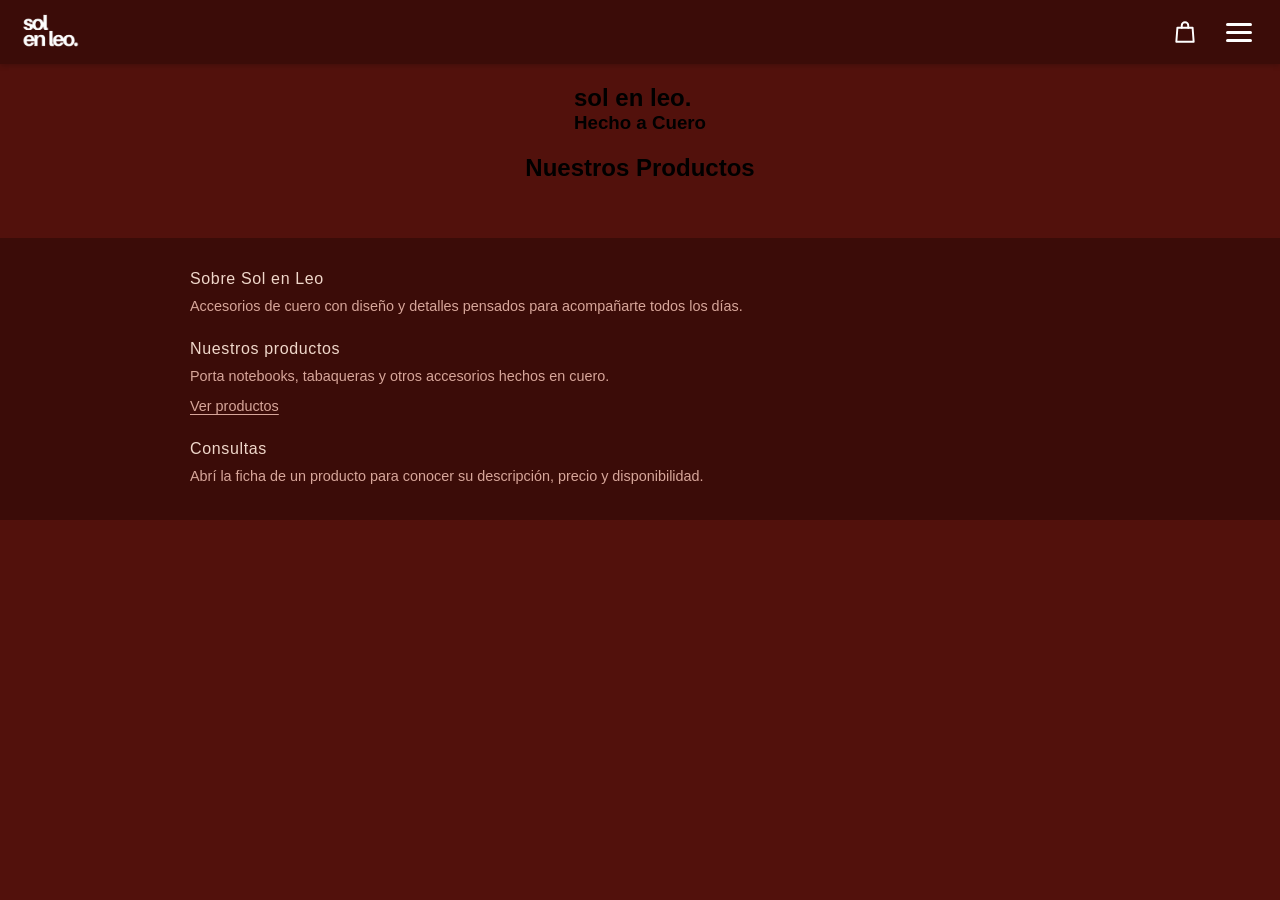
==== index.html @ b32b1800 "Integracion de parser YAML y carga dinamica de productos CMS" ====
<!DOCTYPE html>
<html lang="es">
<head>
    <meta charset="UTF-8">
    <meta name="viewport" content="width=device-width, initial-scale=1.0">
    <title>sol en leo.</title>
    <link rel="stylesheet" href="style.css?v=7">
    <script src="https://identity.netlify.com/v1/netlify-identity-widget.js"></script>
    <script src="https://cdn.jsdelivr.net/npm/js-yaml/dist/js-yaml.min.js"></script>
</head>
<body>
    <header>
        <nav class="menu-principal">
            <a href="#inicio" class="logo-boton">
                <img src="img/logo.png" alt="boton de inicio">
            </a>
            <div class="acciones-nav">
                <a class="boton-carrito" href="#carrito" aria-label="Ir al carrito de compras">
                    <svg viewBox="0 0 24 24" aria-hidden="true" focusable="false">
                        <path d="M5 8h14l1 13H4L5 8Z"></path>
                        <path d="M9 8V6a3 3 0 0 1 6 0v2"></path>
                    </svg>
                </a>
                <button class="boton-menu" type="button" aria-label="Abrir menú" aria-expanded="false" aria-controls="opciones-menu">
                    <span></span>
                    <span></span>
                    <span></span>
                </button>
            </div>
            <ul id="opciones-menu" hidden>
                <li><a href="#productos">Productos</a></li>
                <li><a href="#historia">Un poco de la marca</a></li>
            </ul>
        </nav>
    </header>
    <section id="inicio">
        <h1>sol en leo.</h1>
        <h3>Hecho a Cuero</h3>
    </section>
    <section id="productos">
        <h2>Nuestros Productos</h2>
        <div class="productos-carrusel">
            <div class="contenedor-productos" id="lista-productos"></div>
        </div>
    </section>
    <footer class="pie-pagina">
        <div class="bloque-footer">
            <h2>Sobre Sol en Leo</h2>
            <p>Accesorios de cuero con diseño y detalles pensados para acompañarte todos los días.</p>
        </div>
        <div class="bloque-footer">
            <h2>Nuestros productos</h2>
            <p>Porta notebooks, tabaqueras y otros accesorios hechos en cuero.</p>
            <a href="#productos">Ver productos</a>
        </div>
        <div class="bloque-footer">
            <h2>Consultas</h2>
            <p>Abrí la ficha de un producto para conocer su descripción, precio y disponibilidad.</p>
        </div>
    </footer>
    <dialog class="modal-producto" id="detalle-producto" aria-labelledby="detalle-nombre">
        <div class="contenido-modal">
            <button class="cerrar-modal" type="button" aria-label="Cerrar detalles">×</button>
            <img class="imagen-modal" src="" alt="">
            <div class="informacion-modal">
                <h2 id="detalle-nombre"></h2>
                <p class="precio-modal"></p>
                <p class="stock-modal"></p>
                <p class="descripcion-modal"></p>
            </div>
        </div>
    </dialog>
<script src="script.js?v=5"></script>
</body>
</html>
---- style.css ----
* {
    margin: 0;
    padding: 0;
    box-sizing: border-box;
}
.nav {
    position: fixed;
    top: 0;
    width: 100%;
    display: flex;
    justify-content: space-between;
    align-items: center;
    background-color: #3b0c08;
    padding: 10px 20px;
    z-index: 10000;
    text-align: center;
    left: 0;
    box-shadow: 0 0 50px black;
}
.nav ul {
    display: flex;
    margin: 0;
    padding: 0%;

}
.nav ul a {
    color: white;
    text-decoration: none;
    font-weight: bold;
    padding: 0 20px;
    border-right: 2px solid white; /*le agregamos un borde derecho */
}
.logo-boton img {
    width: auto;
    height: 40px;
}
.menu-principal {
    position: relative;
    width: 100%;
    display: flex;
    justify-content: space-between;
    align-items: center;
    background-color: #3b0c08;
    padding: 10px 20px;
    box-shadow: 0 2px 5px rgba(0, 0, 0, 0.18);
    z-index: 10000;
}
header {
    width: 100%;
    position: sticky;
    top: 0;
    z-index: 10000;
}
.acciones-nav {
    display: flex;
    align-items: center;
    gap: 12px;
}
.boton-menu,
.boton-carrito {
    display: flex;
    align-items: center;
    justify-content: center;
    padding: 8px;
    border: 0;
    background: transparent;
    cursor: pointer;
}
.boton-menu {
    flex-direction: column;
    gap: 5px;
}
.boton-carrito {
    color: white;
}
.boton-carrito svg {
    width: 26px;
    height: 26px;
    fill: none;
    stroke: currentColor;
    stroke-linecap: round;
    stroke-linejoin: round;
    stroke-width: 1.8;
}
.boton-menu span {
    display: block;
    width: 26px;
    height: 3px;
    border-radius: 2px;
    background-color: white;
}
.boton-menu:focus-visible,
.boton-carrito:focus-visible,
.menu-principal a:focus-visible {
    outline: 2px solid white;
    outline-offset: 4px;
}
.menu-principal ul {
    position: absolute;
    top: 100%;
    right: 0;
    display: flex;
    flex-direction: column;
    gap: 16px;
    min-width: 220px;
    padding: 16px 20px;
    list-style: none;
    background-color: #3b0c08;
}
.menu-principal ul[hidden] {
    display: none;
}
.menu-principal ul a {
    color: white;
    text-decoration: none;
}
body {
    font-family: 'Segoe UI', Tahoma, Geneva, Verdana, sans-serif;
    background-color: #52110c;
    margin: 0;
    display: flex;
    flex-direction: column;
    justify-content: center;
    align-items: center;
    gap: 20px;
}
.contenedor-productos {
    display: flex;
    flex-wrap: nowrap;
    justify-content: safe center;
    gap: 12px;
    padding: 12px;
    overflow-x: auto;
}
.productos-carrusel {
    width: 100%;
}
.producto {
    flex: 0 0 200px;
    display: flex;
    flex-direction: column;
    align-items: center;
    min-height: 310px;
    text-align: center;
    padding: 12px 10px 14px;
    border: 1px solid rgba(255, 247, 236, 0.2);
    border-radius: 16px;
    background: linear-gradient(160deg, #681c16, #49100c);
    color: #fff7ec;
    box-shadow: 0 8px 20px rgba(28, 5, 3, 0.2);
    transition: transform 180ms ease, border-color 180ms ease, box-shadow 180ms ease;
}
.producto:hover {
    transform: translateY(-4px);
    border-color: rgba(255, 247, 236, 0.42);
    box-shadow: 0 12px 24px rgba(28, 5, 3, 0.3);
}
.producto-detalle {
    display: flex;
    width: 100%;
    flex-direction: column;
    align-items: center;
    border: 0;
    background: transparent;
    color: inherit;
    font: inherit;
    cursor: pointer;
}
.producto-detalle img {
    display: block;
    width: 100%;
    height: 180px;
    object-fit: contain;
}
.producto-detalle span {
    display: flex;
    min-height: 44px;
    align-items: center;
    justify-content: center;
    padding: 6px 0;
    color: #e8c5b8;
    font-size: 0.92rem;
    font-weight: 500;
    letter-spacing: 0.025em;
}
.producto-detalle:focus-visible,
.estado-stock:focus-visible,
.cerrar-modal:focus-visible {
    outline: 2px solid #f3c894;
    outline-offset: 3px;
}
.precio {
    margin: 4px 0 6px;
    color: #f0d7ca;
    font-size: 0.92rem;
    font-weight: 500;
    letter-spacing: 0.04em;
}
.estado-stock {
    border: 0;
    padding: 3px 0;
    background: transparent;
    color: #c98e80;
    font: inherit;
    font-size: 0.78rem;
    font-weight: 400;
    letter-spacing: 0.04em;
    cursor: pointer;
}
.estado-stock[data-stock="si"] {
    color: #d6aa8e;
}
.estado-stock[data-stock="no"] {
    color: #c98e80;
}
.pie-pagina {
    display: flex;
    width: 100%;
    flex-direction: column;
    gap: 22px;
    margin-top: 12px;
    padding: 32px max(24px, calc((100% - 900px) / 2));
    background: #3b0c08;
    color: #e8c5b8;
}
.bloque-footer {
    display: flex;
    flex-direction: column;
    align-items: flex-start;
    gap: 7px;
}
.bloque-footer h2 {
    color: #f0d7ca;
    font-size: 1rem;
    font-weight: 500;
    letter-spacing: 0.04em;
}
.bloque-footer p,
.bloque-footer a {
    color: #d7a69a;
    font-size: 0.9rem;
    font-weight: 400;
    line-height: 1.6;
}
.bloque-footer a {
    text-underline-offset: 3px;
}
.bloque-footer a:focus-visible {
    outline: 2px solid #f3c894;
    outline-offset: 3px;
}
.modal-producto {
    width: min(680px, calc(100% - 32px));
    max-width: none;
    max-height: min(90vh, 760px);
    margin: auto;
    overflow: auto;
    border: 0;
    border-radius: 18px;
    background: #fff7ec;
    color: #3b0c08;
    box-shadow: 0 20px 70px rgba(0, 0, 0, 0.35);
}
.modal-producto::backdrop {
    background: rgba(25, 9, 7, 0.58);
    -webkit-backdrop-filter: blur(6px);
    backdrop-filter: blur(6px);
}
.contenido-modal {
    position: relative;
    display: grid;
    grid-template-columns: minmax(0, 1fr) minmax(0, 1fr);
    align-items: center;
    gap: 24px;
    padding: 32px;
}
.imagen-modal {
    width: 100%;
    max-height: 360px;
    object-fit: contain;
}
.informacion-modal h2 {
    margin: 0 32px 16px 0;
}
.precio-modal {
    margin-bottom: 10px;
    font-size: 1.2rem;
    font-weight: 700;
}
.stock-modal {
    margin-bottom: 18px;
    font-weight: 600;
}
.descripcion-modal {
    line-height: 1.6;
}
.cerrar-modal {
    position: absolute;
    top: 10px;
    right: 12px;
    width: 36px;
    height: 36px;
    border: 0;
    border-radius: 50%;
    background: #3b0c08;
    color: #fff7ec;
    font-size: 1.5rem;
    line-height: 1;
    cursor: pointer;
}
@media (max-width: 600px) {
    body {
        gap: 16px;
    }
    .menu-principal {
        padding: 8px 12px;
    }
    .logo-boton img {
        height: 36px;
    }
    .acciones-nav {
        gap: 4px;
    }
    .menu-principal ul {
        min-width: min(220px, 100vw);
    }
    section {
        width: 100%;
        padding: 0 16px;
        text-align: center;
    }
    .pie-pagina {
        gap: 18px;
        padding: 26px 20px;
    }
    h1 {
        font-size: clamp(2rem, 10vw, 3rem);
    }
    .productos-carrusel {
        overflow: hidden;
    }
    .contenedor-productos {
        min-width: 0;
        justify-content: flex-start;
        gap: 10px;
        padding: 16px 4px;
        scroll-snap-type: x proximity;
        scrollbar-width: none;
        -webkit-overflow-scrolling: touch;
    }
    .contenedor-productos::-webkit-scrollbar {
        display: none;
    }
    .producto {
        flex-basis: 48%;
        min-height: 260px;
        padding: 10px 8px 12px;
        scroll-snap-align: start;
    }
    .producto-detalle img {
        height: 130px;
    }
    .producto-detalle span {
        min-height: 40px;
        font-size: 0.84rem;
    }
    .precio {
        font-size: 0.9rem;
    }
    .estado-stock {
        font-size: 0.72rem;
    }
    .contenido-modal {
        grid-template-columns: 1fr;
        gap: 12px;
        padding: 28px 22px 22px;
    }
    .imagen-modal {
        max-height: 260px;
    }
}
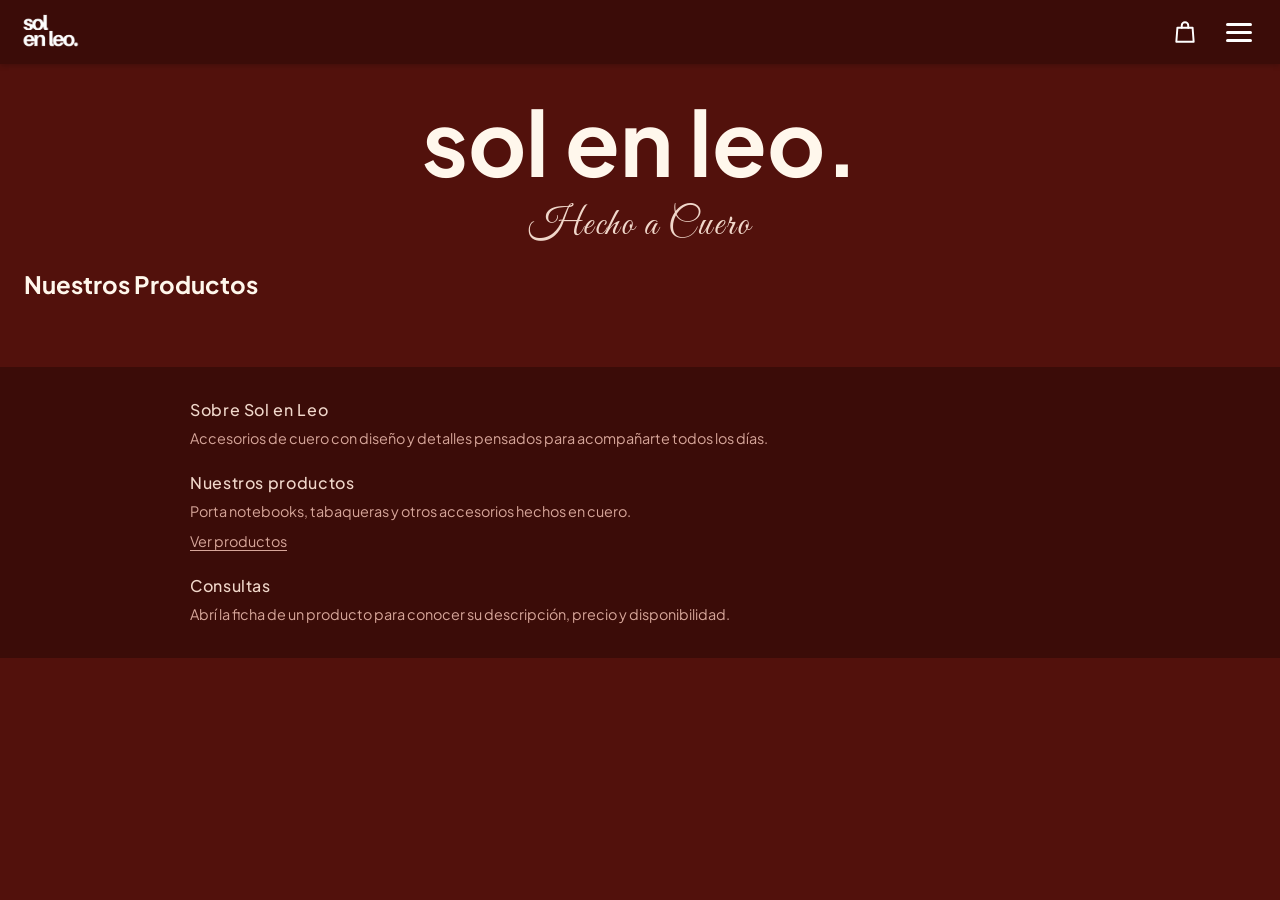
==== commit e322b1ea: "ajustes de tipeo" ====
--- a/index.html
+++ b/index.html
@@ -4,6 +4,10 @@
     <meta charset="UTF-8">
     <meta name="viewport" content="width=device-width, initial-scale=1.0">
     <title>sol en leo.</title>
+    <link rel="preconnect" href="https://fonts.googleapis.com">
+    <link rel="preconnect" href="https://fonts.gstatic.com" crossorigin>
+    <link href="https://fonts.googleapis.com/css2?family=Great+Vibes&family=Alex+Brush&display=swap" rel="stylesheet">
+    <link href="https://fonts.googleapis.com/css2?family=Plus+Jakarta+Sans:wght@800;900&family=Cinzel:wght@500&display=swap" rel="stylesheet">
     <link rel="stylesheet" href="style.css?v=7">
     <script src="https://identity.netlify.com/v1/netlify-identity-widget.js"></script>
     <script src="https://cdn.jsdelivr.net/npm/js-yaml/dist/js-yaml.min.js"></script>
--- a/style.css
+++ b/style.css
@@ -115,7 +115,9 @@
     text-decoration: none;
 }
 body {
-    font-family: 'Segoe UI', Tahoma, Geneva, Verdana, sans-serif;
+
+    font-family: 'Plus Jakarta Sans', sans-serif;
+    color: #fff7ec;
     background-color: #52110c;
     margin: 0;
     display: flex;
@@ -124,36 +126,56 @@
     align-items: center;
     gap: 20px;
 }
+#inicio {
+    display: flex;
+    width: 100%;
+    flex-direction: column;
+    align-items: center;
+    gap: 4px;
+    padding: 0 16px;
+    text-align: center;
+    h3 {
+        font-family: 'Great Vibes', cursive;
+        color: #f0d7ca;
+        font-size: clamp(2rem, 3vw, 2.5rem);
+        font-weight: 500;
+        letter-spacing: 0.04em;
+    }
+}
+#inicio h1,
+#inicio h3 {
+    margin: 0;
+}
+#inicio h1 {
+    font-size: clamp(3rem, 7vw, 6rem);
+}
+#productos {
+    width: 100%;
+}
+#productos h2 {
+    margin-left: 24px;
+}
 .contenedor-productos {
-    display: flex;
-    flex-wrap: nowrap;
-    justify-content: safe center;
-    gap: 12px;
-    padding: 12px;
-    overflow-x: auto;
+    display: grid;
+    width: 100%;
+    grid-template-columns: repeat(3, minmax(0, 1fr));
+    justify-items: stretch;
+    gap: 16px;
+    padding: 18px 12px;
 }
 .productos-carrusel {
     width: 100%;
 }
 .producto {
-    flex: 0 0 200px;
-    display: flex;
-    flex-direction: column;
-    align-items: center;
-    min-height: 310px;
-    text-align: center;
-    padding: 12px 10px 14px;
-    border: 1px solid rgba(255, 247, 236, 0.2);
-    border-radius: 16px;
-    background: linear-gradient(160deg, #681c16, #49100c);
+    width: 100%;
+    display: flex;
+    flex-direction: column;
+    align-items: stretch;
+    min-height: 0;
+    text-align: left;
+    padding: 12px 0 14px;
+    background: transparent;
     color: #fff7ec;
-    box-shadow: 0 8px 20px rgba(28, 5, 3, 0.2);
-    transition: transform 180ms ease, border-color 180ms ease, box-shadow 180ms ease;
-}
-.producto:hover {
-    transform: translateY(-4px);
-    border-color: rgba(255, 247, 236, 0.42);
-    box-shadow: 0 12px 24px rgba(28, 5, 3, 0.3);
 }
 .producto-detalle {
     display: flex;
@@ -169,19 +191,22 @@
 .producto-detalle img {
     display: block;
     width: 100%;
-    height: 180px;
-    object-fit: contain;
+    height: auto;
+    aspect-ratio: 3 / 4;
+    object-fit: cover;
 }
 .producto-detalle span {
     display: flex;
-    min-height: 44px;
-    align-items: center;
-    justify-content: center;
-    padding: 6px 0;
+    width: 100%;
+    min-height: 36px;
+    align-items: center;
+    justify-content: flex-start;
+    padding: 6px 0 2px;
     color: #e8c5b8;
-    font-size: 0.92rem;
+    font-size: 0.75rem;
     font-weight: 500;
-    letter-spacing: 0.025em;
+    letter-spacing: normal;
+    text-align: left;
 }
 .producto-detalle:focus-visible,
 .estado-stock:focus-visible,
@@ -190,22 +215,26 @@
     outline-offset: 3px;
 }
 .precio {
-    margin: 4px 0 6px;
+    width: 100%;
+    margin: 2px 0 3px;
     color: #f0d7ca;
-    font-size: 0.92rem;
-    font-weight: 500;
-    letter-spacing: 0.04em;
+    font-size: 0.75rem;
+    font-weight: 600;
+    letter-spacing: normal;
+    text-align: left;
 }
 .estado-stock {
-    border: 0;
-    padding: 3px 0;
+    width: 100%;
+    border: 0;
+    padding: 2px 0;
     background: transparent;
     color: #c98e80;
     font: inherit;
-    font-size: 0.78rem;
+    font-size: 0.625rem;
     font-weight: 400;
-    letter-spacing: 0.04em;
+    letter-spacing: normal;
     cursor: pointer;
+    text-align: left;
 }
 .estado-stock[data-stock="si"] {
     color: #d6aa8e;
@@ -336,39 +365,26 @@
     h1 {
         font-size: clamp(2rem, 10vw, 3rem);
     }
-    .productos-carrusel {
-        overflow: hidden;
+    #inicio h3 {
+        font-size: 1.2rem;
+    }
+    #productos h2 {
+        margin-left: 0;
     }
     .contenedor-productos {
         min-width: 0;
-        justify-content: flex-start;
-        gap: 10px;
-        padding: 16px 4px;
-        scroll-snap-type: x proximity;
-        scrollbar-width: none;
-        -webkit-overflow-scrolling: touch;
-    }
-    .contenedor-productos::-webkit-scrollbar {
-        display: none;
+        grid-template-columns: repeat(2, minmax(0, 1fr));
+        gap: 16px;
+        padding: 12px 4px;
     }
     .producto {
-        flex-basis: 48%;
-        min-height: 260px;
-        padding: 10px 8px 12px;
-        scroll-snap-align: start;
+        padding: 8px 0 12px;
     }
     .producto-detalle img {
-        height: 130px;
+        aspect-ratio: 2 / 3;
     }
     .producto-detalle span {
-        min-height: 40px;
-        font-size: 0.84rem;
-    }
-    .precio {
-        font-size: 0.9rem;
-    }
-    .estado-stock {
-        font-size: 0.72rem;
+        min-height: 32px;
     }
     .contenido-modal {
         grid-template-columns: 1fr;
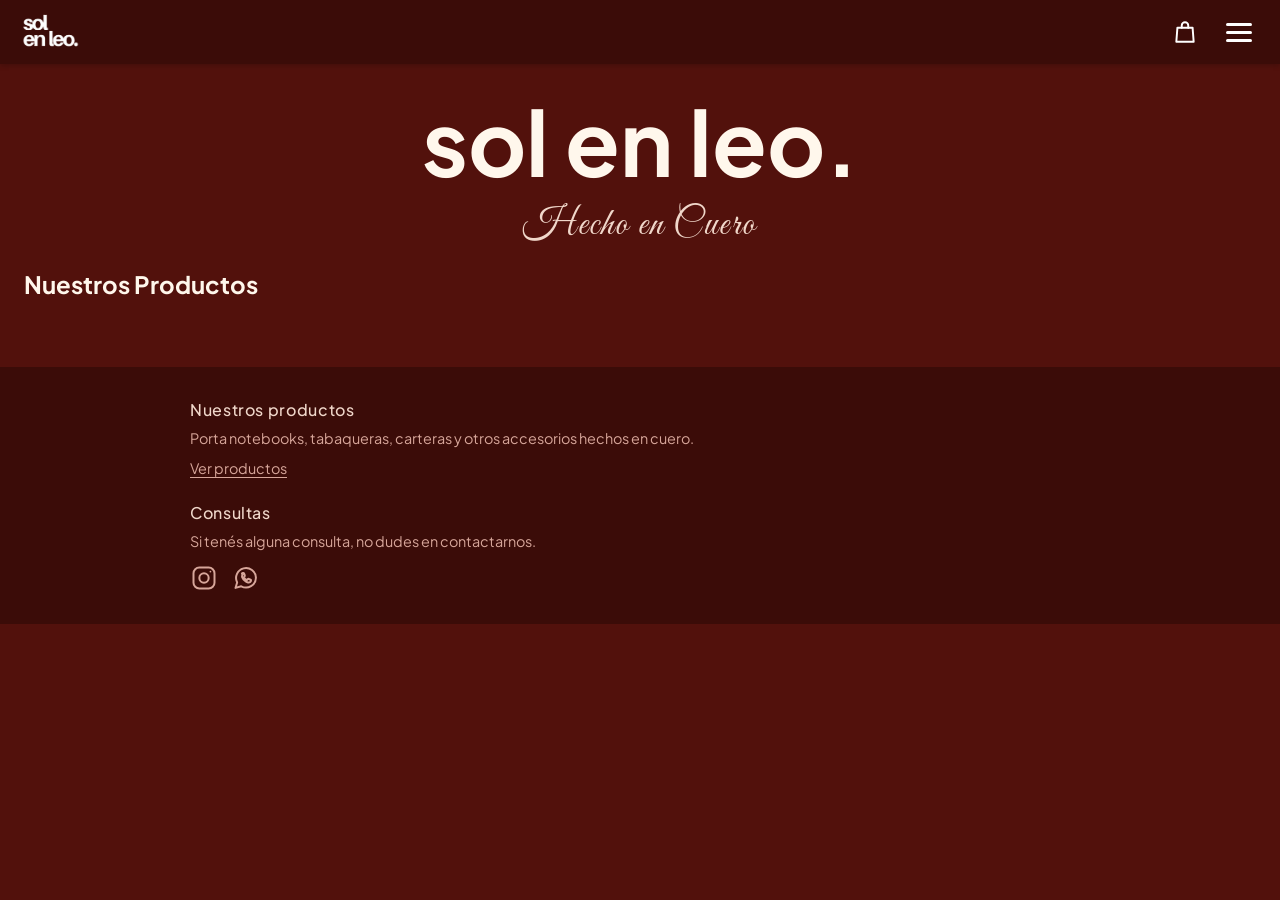
==== commit 098714d4: "avances grnades" ====
--- a/index.html
+++ b/index.html
@@ -8,7 +8,7 @@
     <link rel="preconnect" href="https://fonts.gstatic.com" crossorigin>
     <link href="https://fonts.googleapis.com/css2?family=Great+Vibes&family=Alex+Brush&display=swap" rel="stylesheet">
     <link href="https://fonts.googleapis.com/css2?family=Plus+Jakarta+Sans:wght@800;900&family=Cinzel:wght@500&display=swap" rel="stylesheet">
-    <link rel="stylesheet" href="style.css?v=7">
+    <link rel="stylesheet" href="style.css?v=8">
     <script src="https://identity.netlify.com/v1/netlify-identity-widget.js"></script>
     <script src="https://cdn.jsdelivr.net/npm/js-yaml/dist/js-yaml.min.js"></script>
 </head>
@@ -39,7 +39,7 @@
     </header>
     <section id="inicio">
         <h1>sol en leo.</h1>
-        <h3>Hecho a Cuero</h3>
+        <h3>Hecho en Cuero</h3>
     </section>
     <section id="productos">
         <h2>Nuestros Productos</h2>
@@ -49,17 +49,30 @@
     </section>
     <footer class="pie-pagina">
         <div class="bloque-footer">
-            <h2>Sobre Sol en Leo</h2>
-            <p>Accesorios de cuero con diseño y detalles pensados para acompañarte todos los días.</p>
-        </div>
-        <div class="bloque-footer">
             <h2>Nuestros productos</h2>
-            <p>Porta notebooks, tabaqueras y otros accesorios hechos en cuero.</p>
+            <p>Porta notebooks, tabaqueras, carteras y otros accesorios hechos en cuero.</p>
             <a href="#productos">Ver productos</a>
         </div>
         <div class="bloque-footer">
             <h2>Consultas</h2>
-            <p>Abrí la ficha de un producto para conocer su descripción, precio y disponibilidad.</p>
+            <p>Si tenés alguna consulta, no dudes en contactarnos.</p>
+            <div class="redes-sociales">
+                <!-- Reemplazá el usuario por el link completo a tu perfil de Instagram. -->
+                <a href="https://www.instagram.com/solenleo.accs/" target="_blank" rel="noopener noreferrer" aria-label="Instagram">
+                    <svg viewBox="0 0 24 24" width="28" height="28" fill="none" stroke="currentColor" stroke-width="1.7" stroke-linecap="round" stroke-linejoin="round" aria-hidden="true">
+                        <rect x="3" y="3" width="18" height="18" rx="5"></rect>
+                        <circle cx="12" cy="12" r="4"></circle>
+                        <circle cx="17.5" cy="6.5" r="0.75" fill="currentColor" stroke="none"></circle>
+                    </svg>
+                </a>
+                <!-- Reemplazá 549XXXXXXXXXX por tu número con código de país y área, sin +, espacios ni guiones. En Argentina: 549 + área + número. -->
+                <a href="https://wa.me/5493425994955" target="_blank" rel="noopener noreferrer" aria-label="WhatsApp">
+                    <svg viewBox="0 0 24 24" width="28" height="28" fill="none" stroke="currentColor" stroke-width="1.7" stroke-linecap="round" stroke-linejoin="round" aria-hidden="true">
+                        <path d="M20.5 11.7a8.5 8.5 0 0 1-12.6 7.4L3 20.5l1.4-4.7a8.5 8.5 0 1 1 16.1-4.1Z"></path>
+                        <path d="M8.5 8.2c.2-.5.5-.5.8-.5h.5c.2 0 .4.1.5.4l.7 1.7c.1.2 0 .4-.1.6l-.5.6c-.2.2-.2.4-.1.6.5.9 1.2 1.6 2.1 2.1.2.1.4.1.6-.1l.7-.8c.2-.2.4-.2.6-.1l1.6.8c.2.1.4.2.4.4 0 .3-.2 1.1-.7 1.5-.5.4-1.1.6-1.8.4-.7-.2-1.6-.5-2.7-1.5-1.3-1.1-2.2-2.5-2.4-3.1-.3-.7 0-1.5.3-2Z"></path>
+                    </svg>
+                </a>
+            </div>
         </div>
     </footer>
     <dialog class="modal-producto" id="detalle-producto" aria-labelledby="detalle-nombre">
--- a/style.css
+++ b/style.css
@@ -257,6 +257,27 @@
     flex-direction: column;
     align-items: flex-start;
     gap: 7px;
+}
+.redes-sociales {
+    display: flex;
+    align-items: center;
+    gap: 14px;
+    margin-top: 4px;
+}
+.redes-sociales a {
+    display: inline-flex;
+    align-items: center;
+    justify-content: center;
+    color: #d7a69a;
+}
+.redes-sociales svg {
+    width: 28px;
+    height: 28px;
+    fill: none;
+    stroke: currentColor;
+    stroke-linecap: round;
+    stroke-linejoin: round;
+    stroke-width: 1.7;
 }
 .bloque-footer h2 {
     color: #f0d7ca;
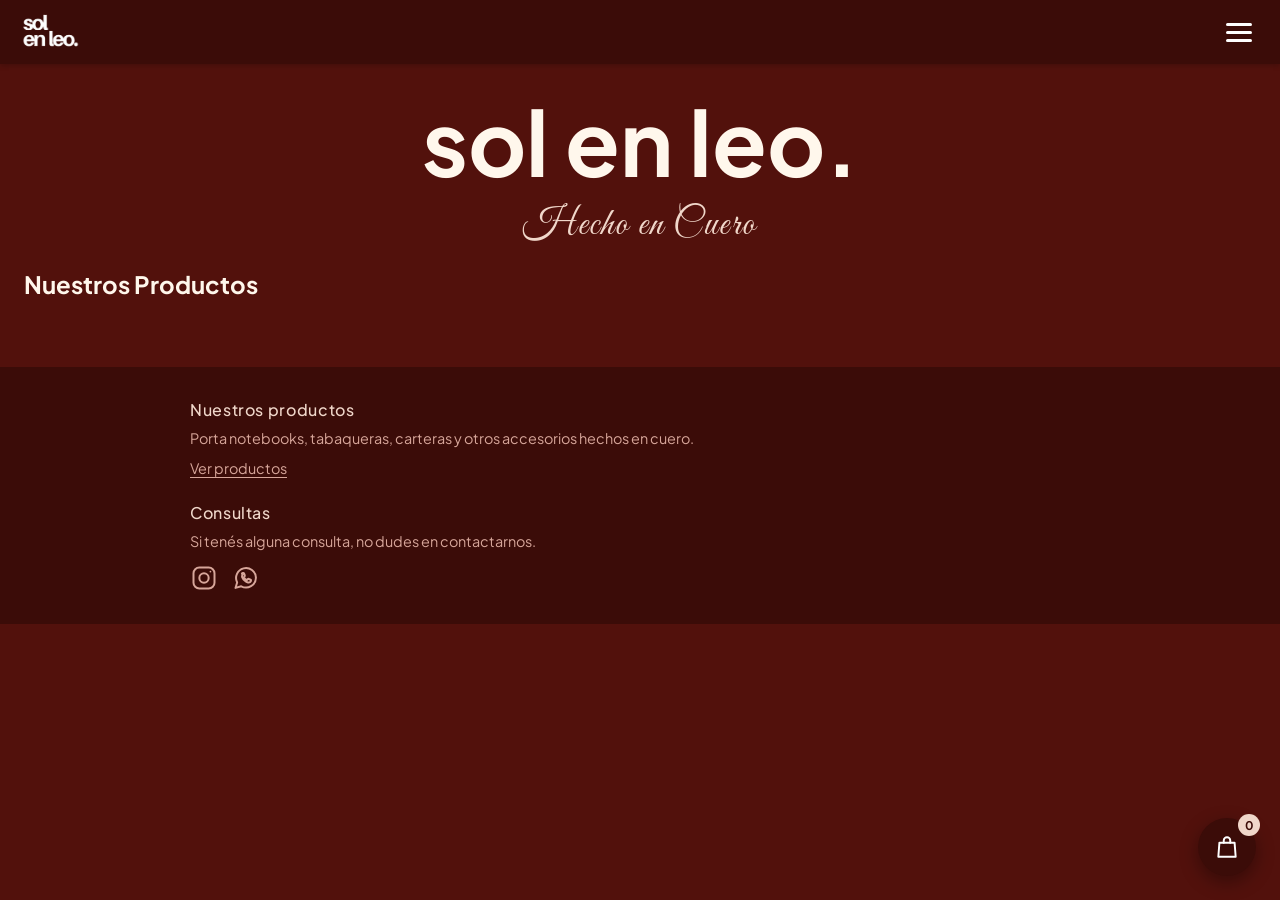
==== commit dc137404: "carrito [skip ci]" ====
--- a/index.html
+++ b/index.html
@@ -8,7 +8,7 @@
     <link rel="preconnect" href="https://fonts.gstatic.com" crossorigin>
     <link href="https://fonts.googleapis.com/css2?family=Great+Vibes&family=Alex+Brush&display=swap" rel="stylesheet">
     <link href="https://fonts.googleapis.com/css2?family=Plus+Jakarta+Sans:wght@800;900&family=Cinzel:wght@500&display=swap" rel="stylesheet">
-    <link rel="stylesheet" href="style.css?v=8">
+    <link rel="stylesheet" href="style.css?v=9">
     <script src="https://identity.netlify.com/v1/netlify-identity-widget.js"></script>
     <script src="https://cdn.jsdelivr.net/npm/js-yaml/dist/js-yaml.min.js"></script>
 </head>
@@ -19,11 +19,12 @@
                 <img src="img/logo.png" alt="boton de inicio">
             </a>
             <div class="acciones-nav">
-                <a class="boton-carrito" href="#carrito" aria-label="Ir al carrito de compras">
+                <a class="boton-carrito" href="#carrito" aria-label="Abrir carrito, 0 productos">
                     <svg viewBox="0 0 24 24" aria-hidden="true" focusable="false">
                         <path d="M5 8h14l1 13H4L5 8Z"></path>
                         <path d="M9 8V6a3 3 0 0 1 6 0v2"></path>
                     </svg>
+                    <span class="contador-carrito" id="contador-carrito" aria-live="polite">0</span>
                 </a>
                 <button class="boton-menu" type="button" aria-label="Abrir menú" aria-expanded="false" aria-controls="opciones-menu">
                     <span></span>
@@ -87,6 +88,20 @@
             </div>
         </div>
     </dialog>
-<script src="script.js?v=5"></script>
+    <dialog class="modal-carrito" id="carrito" aria-labelledby="titulo-carrito">
+        <div class="contenido-carrito">
+            <div class="encabezado-carrito">
+                <h2 id="titulo-carrito">Tu carrito</h2>
+                <button class="cerrar-carrito" type="button" aria-label="Cerrar carrito">×</button>
+            </div>
+            <p class="carrito-vacio" id="carrito-vacio">Todavía no agregaste productos.</p>
+            <ul class="lista-carrito" id="lista-carrito"></ul>
+            <div class="pie-carrito">
+                <span>Total</span>
+                <strong id="total-carrito">$0</strong>
+            </div>
+        </div>
+    </dialog>
+<script src="script.js?v=6"></script>
 </body>
 </html>
--- a/style.css
+++ b/style.css
@@ -71,7 +71,17 @@
     gap: 5px;
 }
 .boton-carrito {
+    position: fixed;
+    right: 24px;
+    bottom: 24px;
+    z-index: 10001;
+    width: 58px;
+    height: 58px;
+    padding: 14px;
+    border-radius: 50%;
+    background: #3b0c08;
     color: white;
+    box-shadow: 0 6px 18px rgba(0, 0, 0, 0.35);
 }
 .boton-carrito svg {
     width: 26px;
@@ -81,6 +91,21 @@
     stroke-linecap: round;
     stroke-linejoin: round;
     stroke-width: 1.8;
+}
+.contador-carrito {
+    position: absolute;
+    top: -4px;
+    right: -4px;
+    display: grid;
+    min-width: 22px;
+    height: 22px;
+    place-items: center;
+    padding: 0 5px;
+    border-radius: 999px;
+    background: #f0d7ca;
+    color: #3b0c08;
+    font-size: 0.75rem;
+    font-weight: 700;
 }
 .boton-menu span {
     display: block;
@@ -209,6 +234,7 @@
     text-align: left;
 }
 .producto-detalle:focus-visible,
+.agregar-carrito:focus-visible,
 .estado-stock:focus-visible,
 .cerrar-modal:focus-visible {
     outline: 2px solid #f3c894;
@@ -222,6 +248,24 @@
     font-weight: 600;
     letter-spacing: normal;
     text-align: left;
+}
+.agregar-carrito {
+    align-self: flex-start;
+    margin-top: 8px;
+    padding: 8px 12px;
+    border: 0;
+    border-radius: 8px;
+    background: #f0d7ca;
+    color: #3b0c08;
+    font: inherit;
+    font-size: 0.75rem;
+    font-weight: 600;
+    cursor: pointer;
+}
+.agregar-carrito:disabled {
+    background: rgba(240, 215, 202, 0.35);
+    color: #e8c5b8;
+    cursor: not-allowed;
 }
 .estado-stock {
     width: 100%;
@@ -358,6 +402,118 @@
     line-height: 1;
     cursor: pointer;
 }
+.modal-carrito {
+    position: fixed;
+    width: min(440px, calc(100% - 24px));
+    max-width: none;
+    max-height: min(80vh, 680px);
+    margin: auto 16px 16px auto;
+    overflow: auto;
+    border: 1px solid rgba(255, 247, 236, 0.18);
+    border-radius: 18px;
+    background: #fff7ec;
+    color: #3b0c08;
+    box-shadow: 0 20px 70px rgba(0, 0, 0, 0.4);
+}
+.modal-carrito::backdrop {
+    background: rgba(25, 9, 7, 0.48);
+    -webkit-backdrop-filter: blur(3px);
+    backdrop-filter: blur(3px);
+}
+.contenido-carrito {
+    padding: 22px;
+}
+.encabezado-carrito {
+    display: flex;
+    align-items: center;
+    justify-content: space-between;
+    padding-bottom: 16px;
+    border-bottom: 1px solid rgba(59, 12, 8, 0.15);
+}
+.encabezado-carrito h2 {
+    font-size: 1.25rem;
+}
+.cerrar-carrito {
+    width: 36px;
+    height: 36px;
+    border: 0;
+    border-radius: 50%;
+    background: #3b0c08;
+    color: #fff7ec;
+    font-size: 1.5rem;
+    line-height: 1;
+    cursor: pointer;
+}
+.cerrar-carrito:focus-visible,
+.controles-cantidad button:focus-visible {
+    outline: 2px solid #8a5042;
+    outline-offset: 3px;
+}
+.lista-carrito {
+    display: flex;
+    flex-direction: column;
+    gap: 14px;
+    max-height: 50vh;
+    overflow-y: auto;
+    padding: 16px 0;
+    list-style: none;
+}
+.carrito-vacio {
+    padding: 24px 0;
+    color: #6d4b44;
+}
+.item-carrito {
+    display: grid;
+    grid-template-columns: 64px minmax(0, 1fr) auto;
+    align-items: center;
+    gap: 12px;
+}
+.item-carrito img {
+    width: 64px;
+    height: 64px;
+    border-radius: 8px;
+    object-fit: cover;
+    background: #eadbd0;
+}
+.informacion-carrito {
+    min-width: 0;
+}
+.informacion-carrito h3 {
+    overflow-wrap: anywhere;
+    font-size: 0.9rem;
+}
+.informacion-carrito p {
+    margin-top: 4px;
+    color: #6d4b44;
+    font-size: 0.8rem;
+}
+.controles-cantidad {
+    display: flex;
+    align-items: center;
+    gap: 8px;
+}
+.controles-cantidad button {
+    width: 30px;
+    height: 30px;
+    border: 1px solid rgba(59, 12, 8, 0.25);
+    border-radius: 50%;
+    background: transparent;
+    color: #3b0c08;
+    font-size: 1.1rem;
+    cursor: pointer;
+}
+.controles-cantidad span {
+    min-width: 16px;
+    text-align: center;
+    font-weight: 600;
+}
+.pie-carrito {
+    display: flex;
+    justify-content: space-between;
+    padding-top: 16px;
+    border-top: 1px solid rgba(59, 12, 8, 0.15);
+    font-size: 1.05rem;
+}
 @media (max-width: 600px) {
     body {
         gap: 16px;
@@ -370,6 +526,13 @@
     }
     .acciones-nav {
         gap: 4px;
+    }
+    .boton-carrito {
+        right: 16px;
+        bottom: 16px;
+        width: 54px;
+        height: 54px;
+        padding: 13px;
     }
     .menu-principal ul {
         min-width: min(220px, 100vw);
@@ -412,6 +575,14 @@
         gap: 12px;
         padding: 28px 22px 22px;
     }
+    .modal-carrito {
+        width: calc(100% - 16px);
+        max-height: 85vh;
+        margin: auto 8px 8px;
+    }
+    .contenido-carrito {
+        padding: 18px;
+    }
     .imagen-modal {
         max-height: 260px;
     }
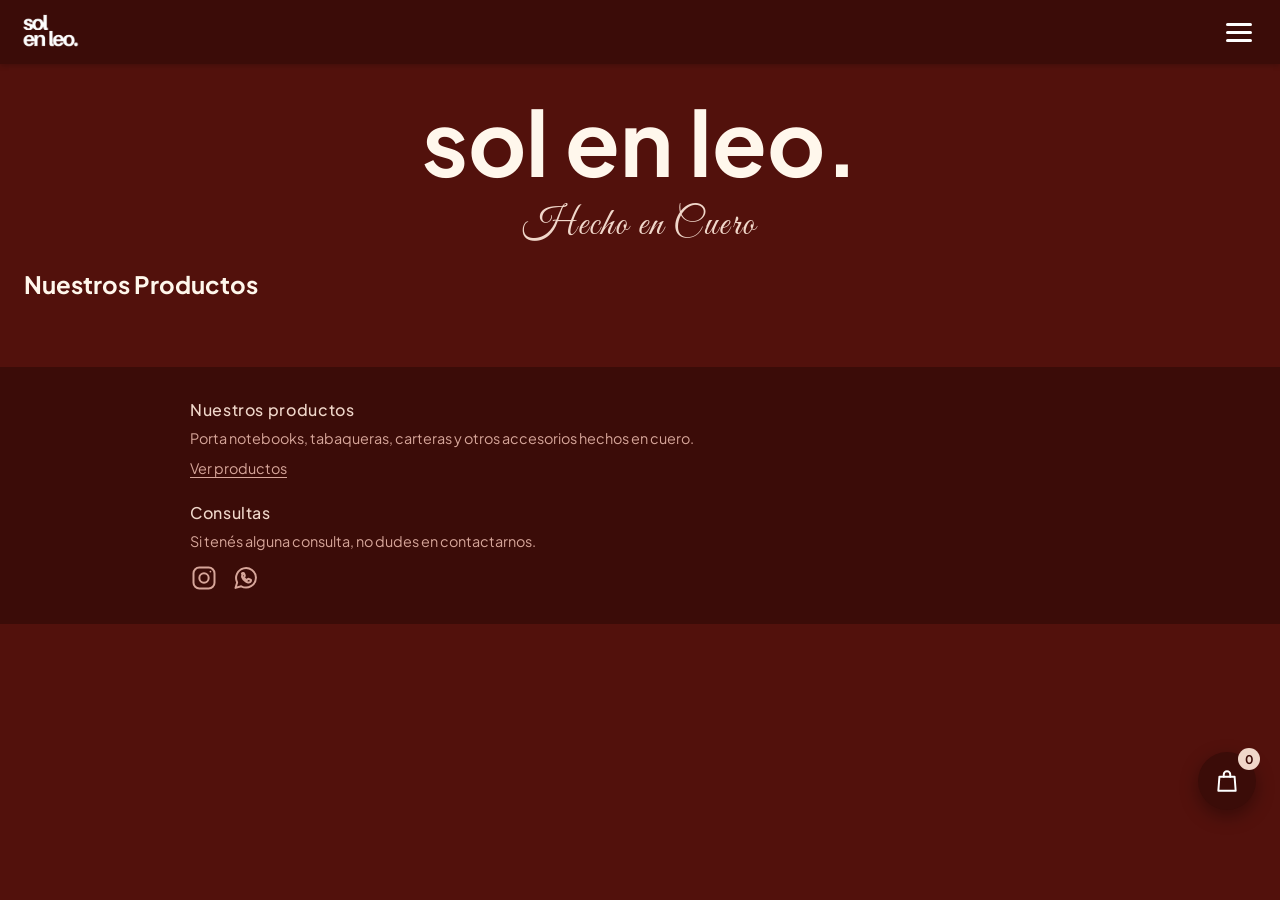
==== commit d497356f: "final" ====
--- a/index.html
+++ b/index.html
@@ -3,11 +3,21 @@
 <head>
     <meta charset="UTF-8">
     <meta name="viewport" content="width=device-width, initial-scale=1.0">
+    <meta property="og:type" content="website">
+    <meta property="og:title" content="sol en leo. | Hecho en Cuero">
+    <meta property="og:description" content="Porta notebooks, tabaqueras, carteras y accesorios artesanales hechos en cuero.">
+    <meta property="og:image" content="https://sol-en-leo.netlify.app/img/logo.png">
+    <meta property="og:url" content="https://sol-en-leo.netlify.app">
+    <link rel="icon" type="image/x-icon" href="favicon.ico?v=2">
+    <link rel="icon" type="image/png" sizes="32x32" href="favicon-32x32.png?v=2">
+    <link rel="icon" type="image/png" sizes="16x16" href="favicon-16x16.png?v=2">
+    <link rel="apple-touch-icon" sizes="180x180" href="apple-touch-icon.png?v=2">
     <title>sol en leo.</title>
     <link rel="preconnect" href="https://fonts.googleapis.com">
     <link rel="preconnect" href="https://fonts.gstatic.com" crossorigin>
     <link href="https://fonts.googleapis.com/css2?family=Great+Vibes&family=Alex+Brush&display=swap" rel="stylesheet">
     <link href="https://fonts.googleapis.com/css2?family=Plus+Jakarta+Sans:wght@800;900&family=Cinzel:wght@500&display=swap" rel="stylesheet">
+    
     <link rel="stylesheet" href="style.css?v=9">
     <script src="https://identity.netlify.com/v1/netlify-identity-widget.js"></script>
     <script src="https://cdn.jsdelivr.net/npm/js-yaml/dist/js-yaml.min.js"></script>
@@ -34,7 +44,6 @@
             </div>
             <ul id="opciones-menu" hidden>
                 <li><a href="#productos">Productos</a></li>
-                <li><a href="#historia">Un poco de la marca</a></li>
             </ul>
         </nav>
     </header>
@@ -96,9 +105,30 @@
             </div>
             <p class="carrito-vacio" id="carrito-vacio">Todavía no agregaste productos.</p>
             <ul class="lista-carrito" id="lista-carrito"></ul>
-            <div class="pie-carrito">
-                <span>Total</span>
-                <strong id="total-carrito">$0</strong>
+           <div class="pie-carrito">
+                <div class="monto-total">
+                    <span>Total a abonar</span>
+                    <strong id="total-carrito">$0</strong>
+                </div>
+
+                <!-- Caja de datos bancarios para transferencia -->
+                <div class="caja-transferencia">
+                    <p class="titulo-transferencia">💳 Datos para Transferencia / CBU</p>
+                    <div class="datos-banco">
+                        <p><strong>Titular:</strong> <span id="datos-titular">Nombre y Apellido</span></p>
+                        <p><strong>Alias:</strong> <span id="datos-alias">SOL.EN.LEO.ALIAS</span></p>
+                        <p><strong>CVU / CBU:</strong> <span id="datos-cvu">0000003100000000000000</span></p>
+                    </div>
+                    <p class="aviso-comprobante">
+                        ⚠️ <strong>Importante:</strong> Realizá la transferencia por el total y tocá el botón de abajo para enviar tu pedido a WhatsApp <u>adjuntando el comprobante de pago</u>.
+                    </p>
+                </div>
+
+                <div class="acciones-carrito">
+                    <button class="btn-checkout btn-whatsapp-confirmar" id="btn-comprar-wa" type="button">
+                        Confirmar y enviar pedido por WhatsApp
+                    </button>
+                </div>
             </div>
         </div>
     </dialog>
--- a/style.css
+++ b/style.css
@@ -73,7 +73,7 @@
 .boton-carrito {
     position: fixed;
     right: 24px;
-    bottom: 24px;
+    bottom: 90px;
     z-index: 10001;
     width: 58px;
     height: 58px;
@@ -514,6 +514,155 @@
     border-top: 1px solid rgba(59, 12, 8, 0.15);
     font-size: 1.05rem;
 }
+.pie-carrito {
+    display: flex;
+    flex-direction: column;
+    gap: 14px;
+    padding-top: 16px;
+    border-top: 1px solid rgba(59, 12, 8, 0.15);
+}
+
+.monto-total {
+    display: flex;
+    justify-content: space-between;
+    font-size: 1.1rem;
+    font-weight: 600;
+}
+
+.acciones-carrito {
+    display: flex;
+    flex-direction: column;
+    gap: 8px;
+}
+
+.btn-checkout {
+    width: 100%;
+    padding: 12px 16px;
+    border: 0;
+    border-radius: 10px;
+    font-family: inherit;
+    font-size: 0.9rem;
+    font-weight: 700;
+    cursor: pointer;
+    transition: transform 0.1s ease, opacity 0.2s ease;
+}
+
+.btn-checkout:active {
+    transform: scale(0.98);
+}
+
+.btn-whatsapp {
+    background-color: #25d366;
+    color: #0b3b18;
+}
+
+.btn-mercadopago {
+    background-color: #009ee3;
+    color: #ffffff;
+}
+
+.btn-checkout:disabled {
+    opacity: 0.5;
+    cursor: not-allowed;
+}
+.btn-efectivo {
+    background-color: #f0d7ca;
+    color: #3b0c08;
+    border: 1px solid rgba(59, 12, 8, 0.2);
+}
+
+.btn-efectivo:hover {
+    background-color: #e4c8ba;
+}
+.pie-carrito {
+    display: flex;
+    flex-direction: column;
+    gap: 14px;
+    padding-top: 16px;
+    border-top: 1px solid rgba(59, 12, 8, 0.15);
+}
+
+.monto-total {
+    display: flex;
+    justify-content: space-between;
+    font-size: 1.15rem;
+    font-weight: 700;
+}
+
+/* Caja destacada de transferencia */
+.caja-transferencia {
+    background-color: #fff2eb;
+    border: 2px dashed #b84c36;
+    border-radius: 12px;
+    padding: 14px;
+    color: #3b0c08;
+    display: flex;
+    flex-direction: column;
+    gap: 8px;
+    text-align: left;
+}
+
+.titulo-transferencia {
+    font-weight: 700;
+    font-size: 0.95rem;
+    color: #8b0000;
+    margin-bottom: 2px;
+}
+
+.datos-banco p {
+    font-size: 0.85rem;
+    margin: 3px 0;
+    line-height: 1.4;
+}
+
+.datos-banco span {
+    font-family: monospace;
+    font-weight: 700;
+    background: #eae0d8;
+    padding: 2px 6px;
+    border-radius: 4px;
+    font-size: 0.85rem;
+}
+
+.aviso-comprobante {
+    font-size: 0.8rem;
+    color: #8b0000;
+    line-height: 1.35;
+    background: #ffe3e3;
+    padding: 8px;
+    border-radius: 6px;
+    margin-top: 4px;
+}
+
+/* Botón principal de WhatsApp */
+.btn-whatsapp-confirmar {
+    width: 100%;
+    padding: 14px 16px;
+    border: 0;
+    border-radius: 10px;
+    background-color: #25d366;
+    color: #0b3b18;
+    font-family: inherit;
+    font-size: 0.95rem;
+    font-weight: 800;
+    cursor: pointer;
+    box-shadow: 0 4px 12px rgba(37, 211, 102, 0.3);
+    transition: transform 0.1s ease, background-color 0.2s ease;
+}
+
+.btn-whatsapp-confirmar:hover {
+    background-color: #20bd5a;
+}
+
+.btn-whatsapp-confirmar:active {
+    transform: scale(0.98);
+}
+
+.btn-whatsapp-confirmar:disabled {
+    opacity: 0.5;
+    cursor: not-allowed;
+    box-shadow: none;
+}
 @media (max-width: 600px) {
     body {
         gap: 16px;
